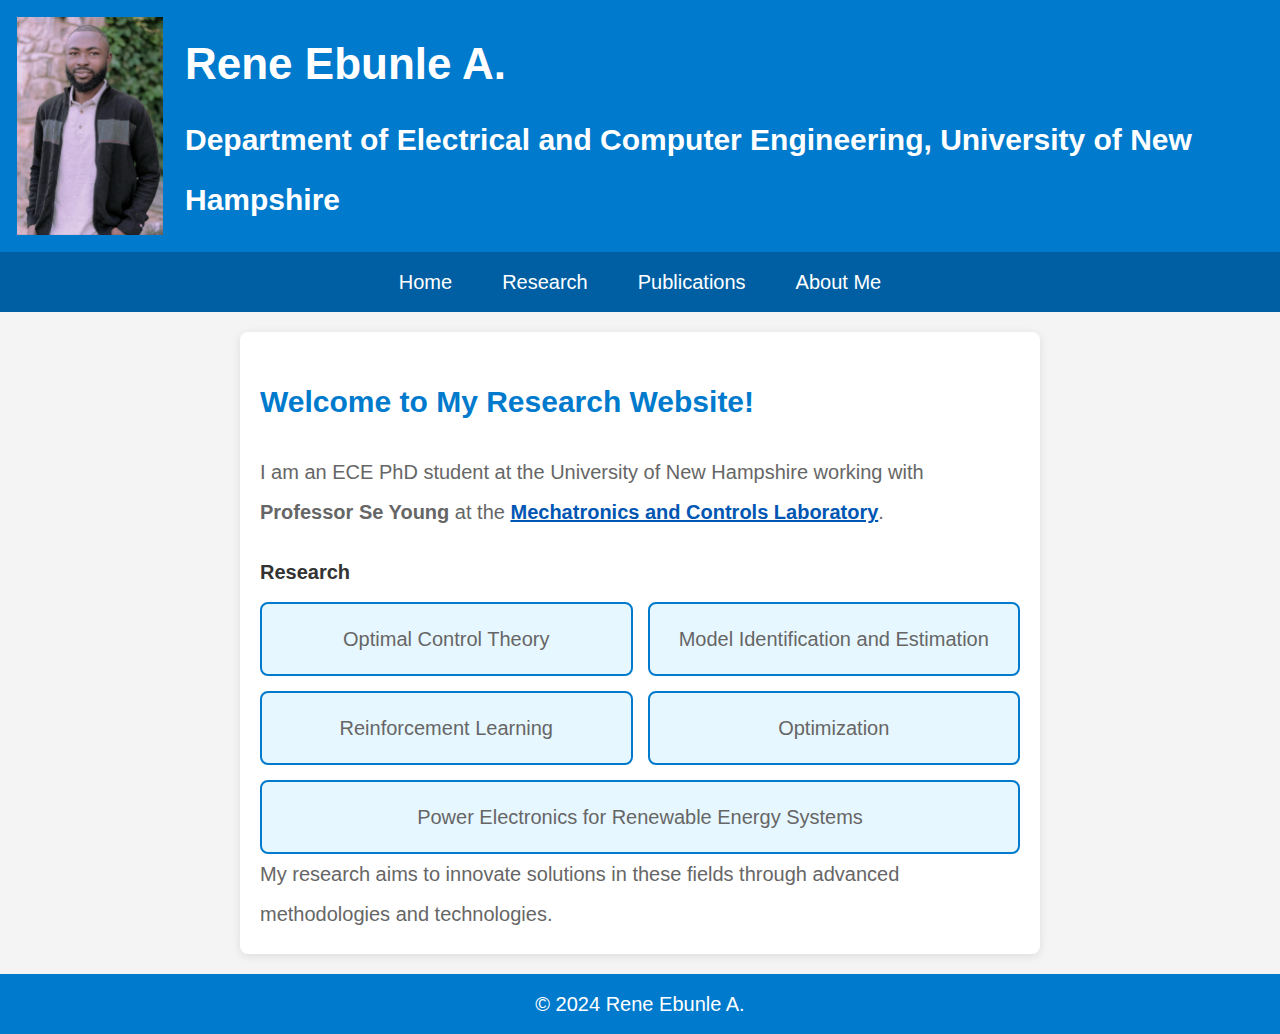
==== index.html @ 6b203187 "Add files via upload" ====
<!DOCTYPE html>
<html lang="en">
<head>
    <meta charset="UTF-8">
    <meta name="viewport" content="width=device-width, initial-scale=1.0">
    <link rel="stylesheet" href="styles.css">
    <title>Rene Ebunle A. - Research</title>
</head>
<body>
    <header>
    <img src="images/p1.jpeg" alt="Rene Ebunle A." class="header-profile-pic">
    <div class="header-text">
        <h1>Rene Ebunle A.</h1>
        <h2>Department of Electrical and Computer Engineering, University of New Hampshire </h2>
        
    </div>
</header>
    <nav>
        <ul>
            <li><a href="index.html">Home</a></li>
            <li><a href="research.html">Research</a></li>
            <li><a href="publications.html">Publications</a></li>
            <li><a href="about.html">About Me</a></li>
        </ul>
    </nav>
    <main>
    <section class="welcome-section">
        <h3>Welcome to My Research Website!</h3>
        <p>
            I am an ECE PhD student at the University of New Hampshire working with 
            <b>Professor Se Young</b> at the 
            <a href="https://sites.usnh.edu/sy1000/" target="_blank" class="lab-link">Mechatronics and Controls Laboratory</a>.
        </p>
        <h4>Research</h4>
        <div class="interest-cards">
            <div class="card">Optimal Control Theory</div>
            <div class="card">Model Identification and Estimation</div>
            <div class="card">Reinforcement Learning</div>
            <div class="card">Optimization</div>
            <div class="card">Power Electronics for Renewable Energy Systems</div>
        </div>
        <p>
            My research aims to innovate solutions in these fields through advanced methodologies and technologies.
        </p>
    </section>
</main>
    <footer>
        <p>© 2024 Rene Ebunle A.</p>
    </footer>
    <script src="script.js"></script>
</body>
</html>
---- styles.css ----
* {
    box-sizing: border-box;
    margin: 0;
    padding: 0;
}

body {
    font-family: Arial, sans-serif;
    background-color: #f4f4f4;
    color: #666; /* Duller color for better readability */
    line-height: 2;
    display: flex;
    flex-direction: column;
    min-height: 100vh; /* Ensures the footer stays at the bottom */
    font-size: 20px; /* Increased font size */
}

header {
    background: #007acc; /* Your original background color */
    color: white;
    padding: 15px; /* Padding for the header */
    display: flex; /* Use flexbox for layout */
    align-items: center; /* Center items vertically */
}

.header-profile-pic {
    width: 150px; /* Enlarged size */
    height: auto; /* Maintain aspect ratio */
    /*border-radius: 50%; /* Circular image */
    margin-right: 20px; /* Space between image and text */
    border: 2px solid #007acc; ; /* Optional: border for better visibility */
}

.header-text {
    text-align: left; /* Align text to the left */
    padding: 0px; /* Add padding to the text */
    margin: 0; /* Reset margins to avoid unwanted spacing */

}


.header-text h2 {
    margin: 2px 0; /* Add margin for h2 */
}

header h1 {
    margin: 0;
    font-size: 2.2em;
}



nav {
    background: #005fa3;
}

nav ul {
    display: flex;
    justify-content: center;
    list-style: none;
    padding: 10px;
}

nav ul li {
    margin: 0 15px;
}

nav ul li a {
    color: white;
    text-decoration: none;
    padding: 5px 10px;
    transition: background 0.3s ease;
}

nav ul li a:hover {
     background: #e7f3fe;
     color: #005fa3; /* Dark text color on hover */
    border-radius: 5px;
    font-weight: bold; /* Make text bold on hover */
}

main {
    flex: 1; /* Allows main to expand and take available space */
    padding: 20px;
    max-width: 1200px; /* Limits the width of the main content */
    margin: 0 auto; /* Centers the main content */
}

section {
    margin: 20px 0;
    padding: 20px;
    background: white;
    border-radius: 5px;
    box-shadow: 0 0 10px rgba(0, 0, 0, 0.1);
}

footer {
    text-align: center;
    padding: 10px;
    background: #007acc;
    color: white;
}

h3 {
            color: #007acc;
            font-family: Arial, sans-serif; /* Example font */
            font-size: 30px; /* Example font size */
            margin: 20px 0; /* Example margin */
        }

.card {
    flex: 1 1 calc(45% - 15px); /* Responsive card size */
    background: #e6f7ff; /* Light blue background for cards */
    border: 2px solid #007acc; /* Border color */
    border-radius: 8px; /* Rounded corners for cards */
    padding: 15px; /* Padding inside cards */
    text-align: center; /* Center text inside cards */
    transition: transform 0.2s; /* Animation for hover effect */
}

.card:hover {
    transform: scale(1.05); /* Slightly enlarge on hover */
}

.lab-link {
    font-weight: bold; 
    color: #0056b3; 
    text-decoration: underline; /* Styling for the link */
}



.welcome-section {
    max-width: 800px; /* Limit the width for better readability */
    margin: auto; /* Center the section */
    padding: 20px; /* Padding inside the section */
    background: white; /* White background for the section */
    border-radius: 8px; /* Rounded corners */
    box-shadow: 0 2px 10px rgba(0, 0, 0, 0.1); /* Subtle shadow for depth */
}

.welcome-section h3 {
    color: #007acc; /* Header color */
}

.welcome-section h4 {
    margin-top: 20px; /* Space above the research interests heading */
    color: #333; /* Darker color for subheading */
}

.interest-cards {
    display: flex; /* Flexbox for card layout */
    flex-wrap: wrap; /* Allow wrapping of cards */
    gap: 15px; /* Space between cards */
    margin-top: 10px; /* Space above the cards */
}





@media (max-width: 768px) {
    nav ul {
        flex-direction: column;
    }

    header h1 {
        font-size: 2em;
    }
}

@media (max-width: 480px) {
    section {
        padding: 15px;
    }

    header h1 {
        font-size: 1.8em;
    }
}
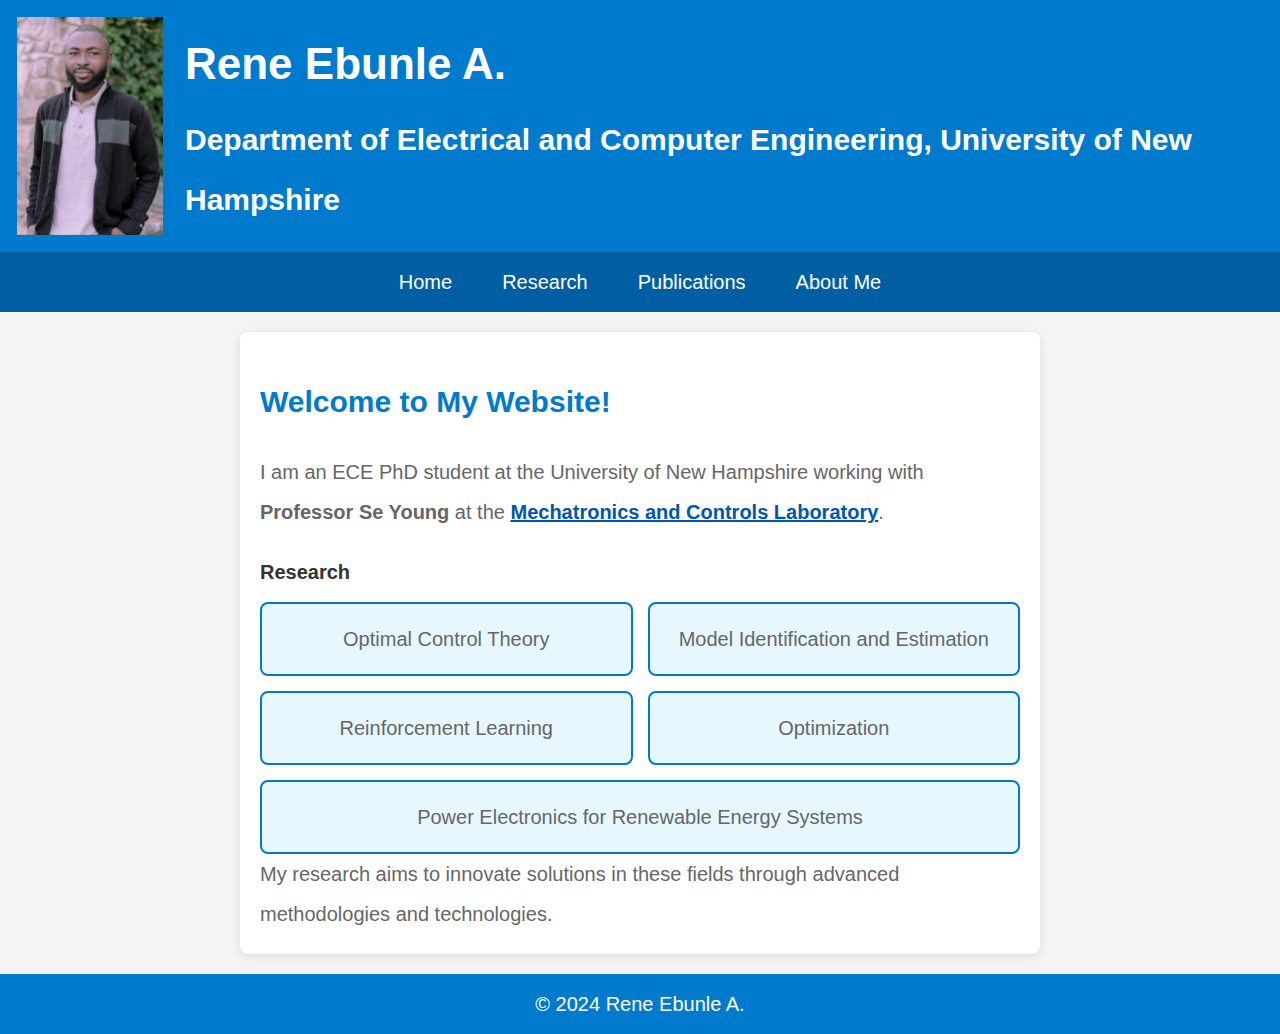
==== commit d6265ce4: "Add files via upload" ====
--- a/index.html
+++ b/index.html
@@ -25,7 +25,7 @@
     </nav>
     <main>
     <section class="welcome-section">
-        <h3>Welcome to My Research Website!</h3>
+        <h3>Welcome to My Website!</h3>
         <p>
             I am an ECE PhD student at the University of New Hampshire working with 
             <b>Professor Se Young</b> at the 
